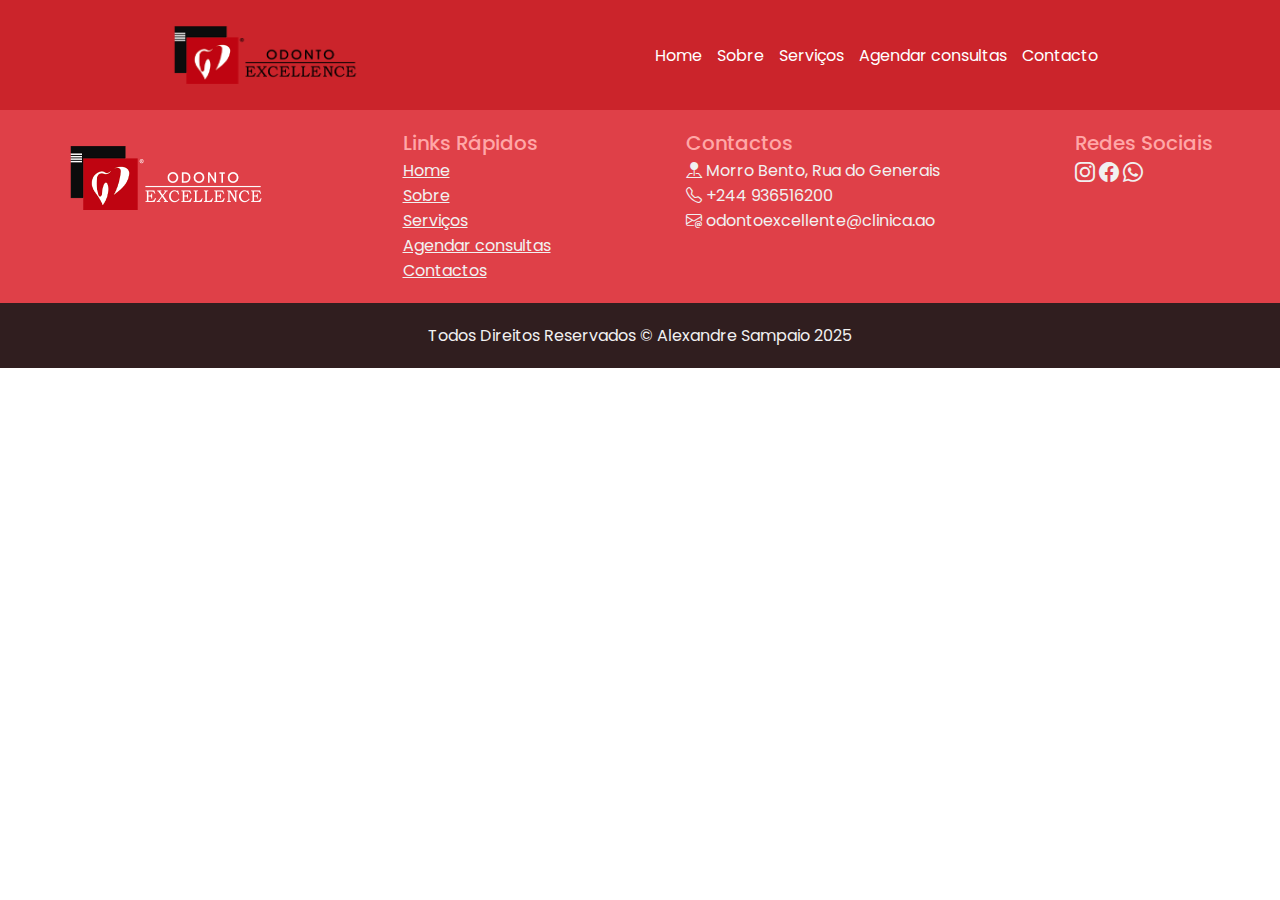
==== agenda.html @ 194ddb95 "First Commit Day" ====
<!DOCTYPE html>
<html lang="en">
<head>
    <meta charset="UTF-8">
    <meta name="viewport" content="width=device-width, initial-scale=1.0">
    <link rel="stylesheet" href="styles/reset.css">
    <link rel="stylesheet" href="styles/geral.css">
    <title>Agendar Consulta | Clinica Odonto Excellente</title>
</head>
<body>
    <header>
        <div class="logo">
            <img src="img/logoExcellenteS.png" alt="">
        </div>
        <div class="abrir-mobile">
            <i class="bi bi-list-nested"></i>
        </div>
        <div class="menu">
            <nav>
                <ul>
                    <li><a href="index.html">Home</a></li>
                    <li><a href="sobre.html">Sobre</a></li>
                    <li><a href="servicos.html">Serviços</a></li>
                    <li><a href="agenda.html">Agendar consultas</a></li>
                    <li><a href="contacto.html">Contacto</a></li>
                </ul>
            </nav>
        </div>
    </header>
    <footer>
        <div class="footer">
            <div class="logo-footer">
                <img src="img/logoExcellenteHome.png" alt="">
            </div>
            <div class="map-links">
                <div class="titulo">
                    <h1>Links Rápidos</h1>
                </div>
                <div class="links-utils">
                    <a href="">Home</a>
                    <a href="">Sobre</a>
                    <a href="">Serviços</a>
                    <a href="">Agendar consultas</a>
                    <a href="">Contactos</a>
                </div>
            </div>
            <div class="map-links">
                <div class="titulo">
                    <h1>Contactos</h1>
                </div>
                <div class="contactos">
                    <p><i class="bi bi-pin-map-fill"></i> Morro Bento, Rua do Generais</p>
                    <p><i class="bi bi-telephone"></i> +244 936516200</p>
                    <p><i class="bi bi-envelope-at"></i> odontoexcellente@clinica.ao</p>
                </div>
            </div>
            <div class="redes-socias">
                <div class="titulo">
                    <h1>Redes Sociais</h1>
                </div>
                <div class="redes">
                    <a href=""><i class="bi bi-instagram"></i></a>
                    <a href=""><i class="bi bi-facebook"></i></a>
                    <a href="https://api.whatsapp.com/send/?phone=244936516200&text&type=phone_number&app_absent=0">
                        <i class="bi bi-whatsapp"></i>
                    </a>
                </div>
            </div>
        </div>
        <div class="bottom">
            <p>Todos Direitos Reservados © Alexandre Sampaio 2025</p>
        </div>
    </footer>
</body>
</html>
---- styles/geral.css ----
@import url("https://cdn.jsdelivr.net/npm/bootstrap-icons@1.11.3/font/bootstrap-icons.min.css");

@keyframes fadeInRigthMenu {
    0%{
        transform: translateX(100%) scale(1);
    }
    100%{
        transform: translateX(0%) scale(1);
    }
}
@keyframes fadeInLeft {
    0%{
        opacity: 0;
        transform: translateX(-100%) scale(1);
    }
    100%{
        opacity: 1;
        transform: translateX(0%) scale(1);
    }
}
@keyframes fadeInRigth {
    0%{
        opacity: 0;
        transform: translateX(100%) scale(1);
    }
    100%{
        opacity: 1;
        transform: translateX(0%) scale(1);
    }
}


header{
    position: fixed;
    right: 0;
    left: 0;
    top: 0;
    background-color: #cb242b;
    display: flex;
    justify-content: space-around;
    align-items: center;
    padding: 10px 30px;
    z-index: 99;
}
.logo{
    font-size: 20px;
    font-weight: 600;
    color: #fff;
    width: 190px;
    height: 90px;
}
.logo img{
    width: 100%;
    height: 100%;
}
.menu{
    padding: 10px;
}
.menu nav ul{
    display: flex;
    justify-content: center;
    align-items: center;
    gap: 15px;
}
.menu nav ul li{
    list-style: none;
}
.menu nav ul li a{
    color: #fff;
    text-decoration: none;
}
.abrir-mobile{
    display: none;
}


.home {
    position: relative;
    display: flex;
    align-items: center;
    flex-direction: column;
    margin-top: 8%;
    background-position: center;
    background-size: cover;
    background-attachment: fixed;
    background-image: url('../img/backgroundodonto.jpg');
    padding: 100px 0;
}

.home::before {
    content: "";
    position: absolute;
    top: 0;
    left: 0;
    width: 100%;
    height: 100%;
    background-color: rgba(75, 20, 20, 0.5);
    z-index: 1;
}

.home * {
    position: relative;
    z-index: 2; 
}
.logoHome{
    width: 350px;
    padding: 0;
    animation: fadeInRigth 1.5s ease-in-out alternate;
    margin-bottom: 3%;
}
.logoHome img{
    width: 100%;
    margin-bottom: -30px;
}
.textIntro{
    text-align: center;
    color: #fff;
    margin-bottom: 3%;
    animation: fadeInRigth 1.5s ease-in-out alternate;
}
.textIntro h1{
    color: #fff;
    font-size: 28px;
    text-transform: uppercase;
}
.textIntro span{
    font-size: 18px;
}
.btn-agenda{
    animation: fadeInRigth 1.5s ease-in-out alternate;
}
.btn-agenda a{
    padding: 15px 25px;
    background-color: #cb242b;
    color: #fff;
    font-weight: 600;
    text-align: center;
    text-decoration: none;
    border-radius: 5px;
}
.btn-agenda a:hover{
    background-color: #d6333b;
    transition: .5s all;
}

footer{
    margin-top: 6%;
}
.footer{
    width: 100%;
    background-color: #df4048;
    justify-content: space-around;
    align-items: flex-start;
    flex-wrap: wrap;
    display: flex;
    padding-top: 4%;
    padding-bottom: 20px;
}
.logo-footer{
    width: 200px;
}
.logo-footer img{
    width: 100%;
}
.footer .titulo h1{
    color: #ffa7a7;
    font-size: 20px;
    font-weight: 500;
}
.links-utils{
    display: flex;
    flex-direction: column;
}
.links-utils a{
    color: #f1f1f1;
}
.map-links{
    color: #f1f1f1;
}
.redes-socias a{
    color: #f1f1f1;
    font-size: 20px;
}
.bottom{
    display: flex;
    justify-content: center;
    align-items: center;
    width: 100%;
    padding: 20px;
    color: #f1f1f1;
    background-color: #301e1f;
}
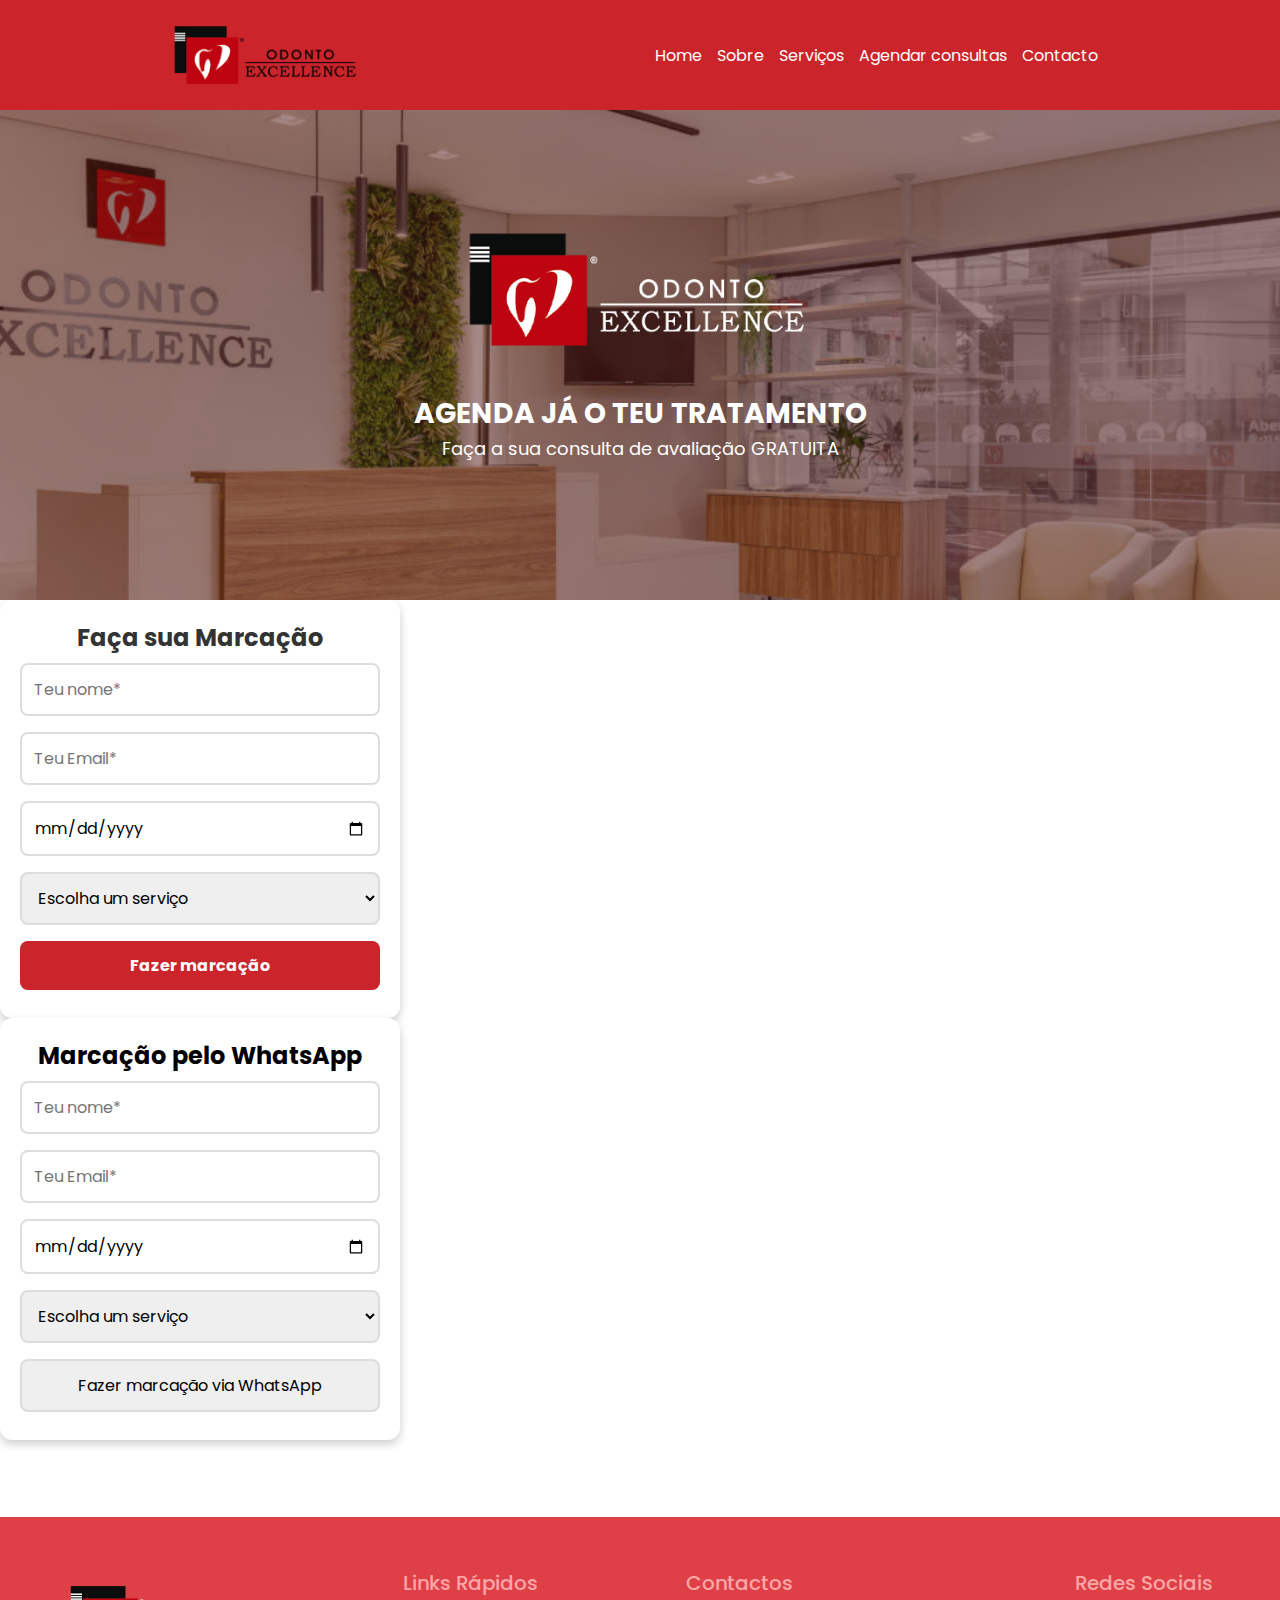
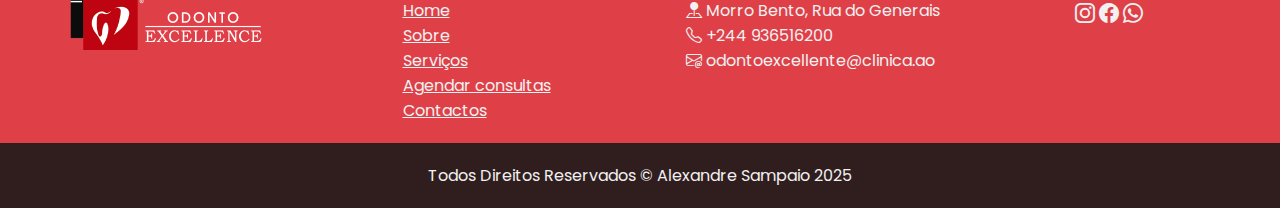
==== commit 2ced5684: "Update code" ====
--- a/agenda.html
+++ b/agenda.html
@@ -5,6 +5,7 @@
     <meta name="viewport" content="width=device-width, initial-scale=1.0">
     <link rel="stylesheet" href="styles/reset.css">
     <link rel="stylesheet" href="styles/geral.css">
+    <link rel="stylesheet" href="styles/agendar.css">
     <title>Agendar Consulta | Clinica Odonto Excellente</title>
 </head>
 <body>
@@ -27,6 +28,65 @@
             </nav>
         </div>
     </header>
+    <div class="home">
+        <div class="logoHome">
+            <img src="img/logoExcellenteHome.png" alt="Logotipo Odonto Excellente da home" srcset="">
+        </div>
+        <div class="textIntro">
+            <h1>Agenda já o teu tratamento</h1>
+            <span>Faça a sua consulta de avaliação GRATUITA</span>
+        </div>
+    </div>
+    <div class="container-flex">
+        <div class="form-container">
+            <h2>Faça sua Marcação</h2>
+            <form id="secureForm">
+                <input type="text" id="nome" placeholder="Teu nome*" >
+                <span class="error" id="errorNome">Nome inválido!</span>
+                
+                <input type="email" id="email" placeholder="Teu Email*" >
+                <span class="error" id="errorEmail">E-mail inválido!</span>
+    
+                <input type="date" id="data" >
+                <span class="error" id="errorData">Escolha uma data futura!</span>
+    
+                <select id="servico" >
+                    <option value="" disabled selected>Escolha um serviço</option>
+                    <option value="Limpeza e check-ups">Limpeza e check-ups</option>
+                    <option value="Aparelhos e ortodontia">Aparelhos e ortodontia</option>
+                    <option value="Clareamento">Clareamento</option>
+                    <option value="Implantes dentários">Implantes dentários</option>
+                    <option value="Consulta de avaliação">Consulta de avaliação</option>
+                </select>
+                <span class="error" id="errorServico">Escolha um serviço!</span>
+    
+                <input type="submit" value="Fazer marcação">
+            </form>
+        </div>
+        <div class="modal" id="modal">
+            <div class="modal-content">
+                <p id="modal-message"></p>
+                <button class="close-btn" onclick="fecharModal()">Fechar</button>
+            </div>
+        </div>
+        <div class="whatsapp">
+            <h2>Marcação pelo WhatsApp</h2>
+            <form id="marcacaoForm">
+                <input type="text" id="nome" placeholder="Teu nome*" required>
+                <input type="email" id="email" placeholder="Teu Email*" required>
+                <input type="date" id="data" required>
+                <select id="servico" required>
+                    <option value="" disabled selected>Escolha um serviço</option>
+                    <option value="Limpeza e check-ups">Limpeza e check-ups</option>
+                    <option value="Aparelhos e ortodontia">Aparelhos e ortodontia</option>
+                    <option value="Clareamento">Clareamento</option>
+                    <option value="Implantes dentários">Implantes dentários</option>
+                    <option value="Consulta de avaliação">Consulta de avaliação</option>
+                </select>
+                <input type="submit" value="Fazer marcação via WhatsApp">
+            </form>
+        </div>
+    </div>
     <footer>
         <div class="footer">
             <div class="logo-footer">
@@ -71,5 +131,8 @@
             <p>Todos Direitos Reservados © Alexandre Sampaio 2025</p>
         </div>
     </footer>
+    <script src="js/formVerification.js"></script>
+    <script src="js/sendEmail.js"></script>
+    <script src="js/sendWhatsApp.js"></script>
 </body>
 </html>--- a/styles/agendar.css
+++ b/styles/agendar.css
@@ -0,0 +1,106 @@
+.form-container {
+    background: #fff;
+    padding: 20px;
+    border-radius: 12px;
+    box-shadow: 0 4px 10px rgba(0, 0, 0, 0.2);
+    max-width: 400px;
+    width: 100%;
+}
+.form-container h2 {
+    text-align: center;
+    color: #333;
+}
+.form-container input,
+.form-container select {
+    width: 100%;
+    padding: 12px;
+    margin: 8px 0;
+    border: 2px solid #ddd;
+    border-radius: 8px;
+    font-size: 16px;
+    transition: 0.3s;
+}
+.form-container input:focus,
+.form-container select:focus {
+    outline: none;
+}
+.form-container input[type="submit"] {
+    background: #cb242b;
+    color: white;
+    font-weight: bold;
+    cursor: pointer;
+    border: none;
+    transition: 0.3s;
+}
+.form-container input[type="submit"]:hover {
+    background: #d3343c;
+    transform: scale(1.01);
+}
+.form-container input[type="submit"]:active {
+    transform: scale(.5);
+}
+.error {
+    color: red;
+    font-size: 14px;
+    display: none;
+}
+.modal {
+    display: none;
+    position: fixed;
+    top: 0;
+    left: 0;
+    width: 100%;
+    height: 100%;
+    background: rgba(0, 0, 0, 0.5);
+    justify-content: center;
+    align-items: center;
+}
+.modal-content {
+    background: white;
+    padding: 20px;
+    border-radius: 8px;
+    text-align: center;
+}
+.close-btn {
+    background: #007bff;
+    color: white;
+    padding: 10px 20px;
+    border: none;
+    cursor: pointer;
+    margin-top: 10px;
+    border-radius: 5px;
+}
+
+.whatsapp {
+    background: #fff;
+    padding: 20px;
+    border-radius: 12px;
+    box-shadow: 0 4px 10px rgba(0, 0, 0, 0.2);
+    max-width: 400px;
+    width: 100%;
+    text-align: center;
+}
+.whatsapp input,
+.whatsapp select {
+    width: 100%;
+    padding: 12px;
+    margin: 8px 0;
+    border: 2px solid #ddd;
+    border-radius: 8px;
+    font-size: 16px;
+}
+.whatsapp button {
+    width: 100%;
+    padding: 12px;
+    background: #25D366;
+    color: white;
+    font-size: 16px;
+    font-weight: bold;
+    border: none;
+    border-radius: 8px;
+    cursor: pointer;
+    margin-top: 10px;
+}
+.whatsapp button:hover {
+    background: #1da851;
+}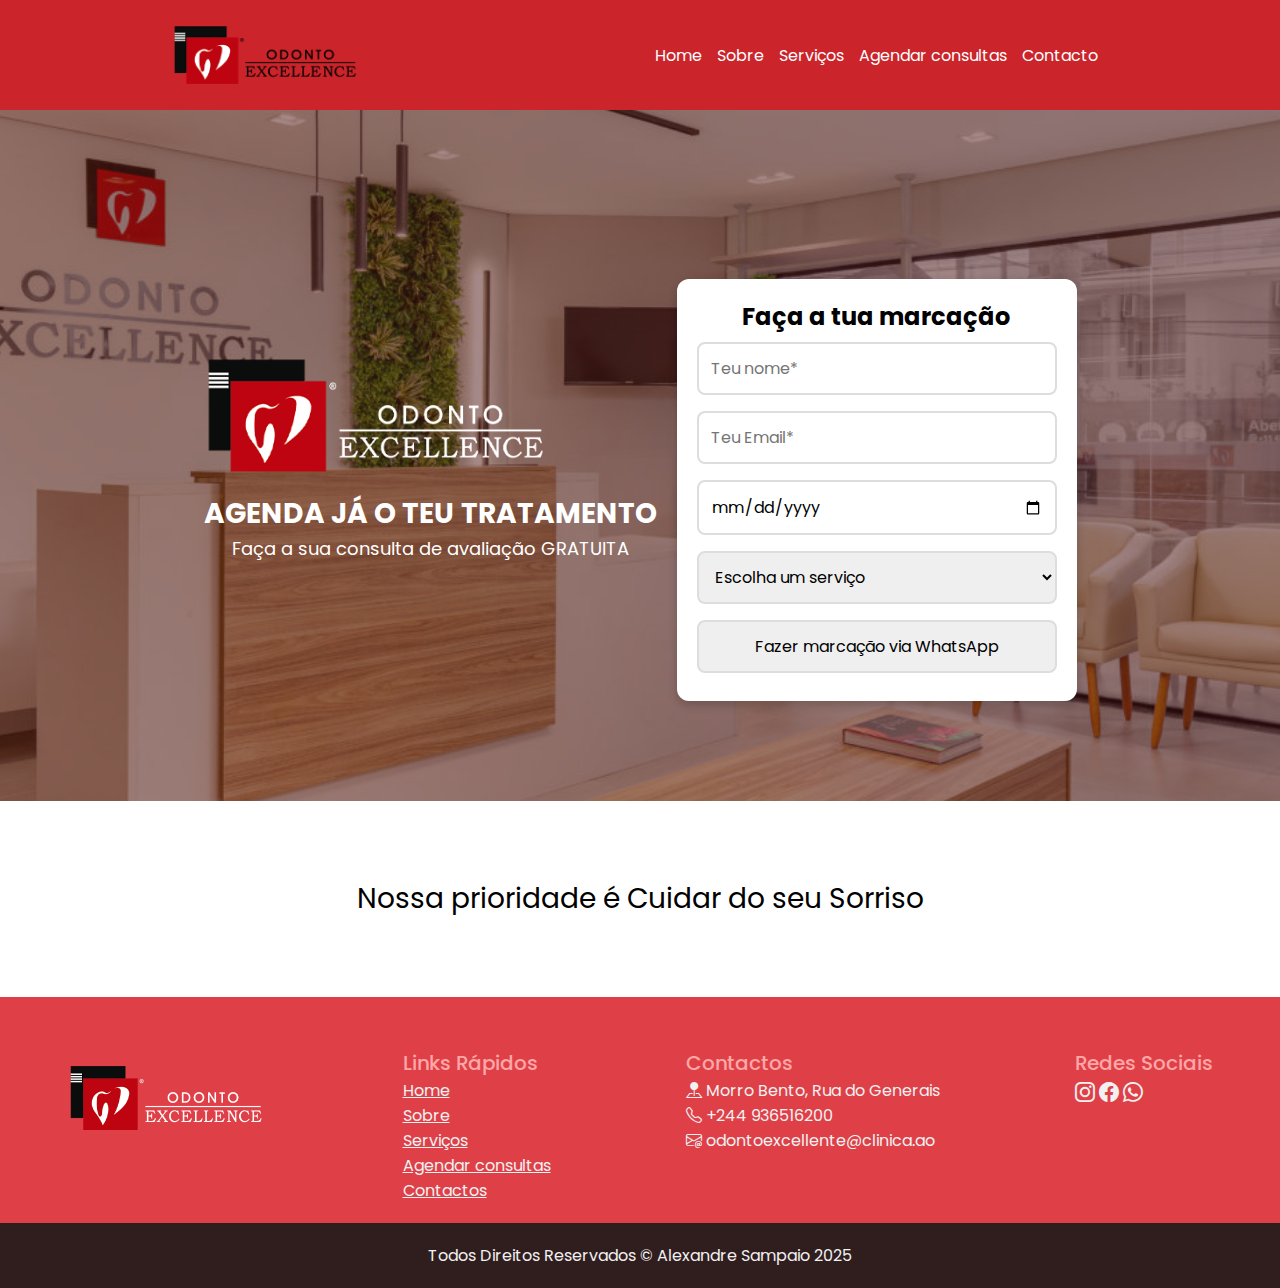
==== commit 81e5d271: "Enviando update" ====
--- a/agenda.html
+++ b/agenda.html
@@ -28,65 +28,41 @@
             </nav>
         </div>
     </header>
-    <div class="home">
-        <div class="logoHome">
-            <img src="img/logoExcellenteHome.png" alt="Logotipo Odonto Excellente da home" srcset="">
+    <div class="home flex-container">
+        <div>
+            <div class="logoHome">
+                <img src="img/logoExcellenteHome.png" alt="Logotipo Odonto Excellente da home" srcset="">
+            </div>
+            <div class="textIntro">
+                <h1>Agenda já o teu tratamento</h1>
+                <span>Faça a sua consulta de avaliação GRATUITA</span>
+            </div>
         </div>
-        <div class="textIntro">
-            <h1>Agenda já o teu tratamento</h1>
-            <span>Faça a sua consulta de avaliação GRATUITA</span>
+        <div class="container-flex">
+            <div class="whatsapp">
+                <h2>Faça a tua marcação</h2>
+                <form id="marcacaoForm">
+                    <input type="text" id="nome" placeholder="Teu nome*" required>
+                    <input type="email" id="email" placeholder="Teu Email*" required>
+                    <input type="date" id="data" required>
+                    <select id="servico" required>
+                        <option value="" disabled selected>Escolha um serviço</option>
+                        <option value="Limpeza e check-ups">Limpeza e check-ups</option>
+                        <option value="Aparelhos e ortodontia">Aparelhos e ortodontia</option>
+                        <option value="Clareamento">Clareamento</option>
+                        <option value="Implantes dentários">Implantes dentários</option>
+                        <option value="Consulta de avaliação">Consulta de avaliação</option>
+                    </select>
+                    <input type="submit" value="Fazer marcação via WhatsApp">
+                </form>
+            </div>
         </div>
     </div>
-    <div class="container-flex">
-        <div class="form-container">
-            <h2>Faça sua Marcação</h2>
-            <form id="secureForm">
-                <input type="text" id="nome" placeholder="Teu nome*" >
-                <span class="error" id="errorNome">Nome inválido!</span>
-                
-                <input type="email" id="email" placeholder="Teu Email*" >
-                <span class="error" id="errorEmail">E-mail inválido!</span>
     
-                <input type="date" id="data" >
-                <span class="error" id="errorData">Escolha uma data futura!</span>
-    
-                <select id="servico" >
-                    <option value="" disabled selected>Escolha um serviço</option>
-                    <option value="Limpeza e check-ups">Limpeza e check-ups</option>
-                    <option value="Aparelhos e ortodontia">Aparelhos e ortodontia</option>
-                    <option value="Clareamento">Clareamento</option>
-                    <option value="Implantes dentários">Implantes dentários</option>
-                    <option value="Consulta de avaliação">Consulta de avaliação</option>
-                </select>
-                <span class="error" id="errorServico">Escolha um serviço!</span>
-    
-                <input type="submit" value="Fazer marcação">
-            </form>
-        </div>
-        <div class="modal" id="modal">
-            <div class="modal-content">
-                <p id="modal-message"></p>
-                <button class="close-btn" onclick="fecharModal()">Fechar</button>
-            </div>
-        </div>
-        <div class="whatsapp">
-            <h2>Marcação pelo WhatsApp</h2>
-            <form id="marcacaoForm">
-                <input type="text" id="nome" placeholder="Teu nome*" required>
-                <input type="email" id="email" placeholder="Teu Email*" required>
-                <input type="date" id="data" required>
-                <select id="servico" required>
-                    <option value="" disabled selected>Escolha um serviço</option>
-                    <option value="Limpeza e check-ups">Limpeza e check-ups</option>
-                    <option value="Aparelhos e ortodontia">Aparelhos e ortodontia</option>
-                    <option value="Clareamento">Clareamento</option>
-                    <option value="Implantes dentários">Implantes dentários</option>
-                    <option value="Consulta de avaliação">Consulta de avaliação</option>
-                </select>
-                <input type="submit" value="Fazer marcação via WhatsApp">
-            </form>
-        </div>
+    <div class="text">
+        Nossa prioridade é Cuidar do seu Sorriso
     </div>
+
     <footer>
         <div class="footer">
             <div class="logo-footer">
--- a/styles/agendar.css
+++ b/styles/agendar.css
@@ -1,74 +1,24 @@
-.form-container {
-    background: #fff;
-    padding: 20px;
-    border-radius: 12px;
-    box-shadow: 0 4px 10px rgba(0, 0, 0, 0.2);
-    max-width: 400px;
-    width: 100%;
-}
-.form-container h2 {
-    text-align: center;
-    color: #333;
-}
-.form-container input,
-.form-container select {
-    width: 100%;
-    padding: 12px;
-    margin: 8px 0;
-    border: 2px solid #ddd;
-    border-radius: 8px;
-    font-size: 16px;
-    transition: 0.3s;
-}
-.form-container input:focus,
-.form-container select:focus {
-    outline: none;
-}
-.form-container input[type="submit"] {
-    background: #cb242b;
-    color: white;
-    font-weight: bold;
-    cursor: pointer;
-    border: none;
-    transition: 0.3s;
-}
-.form-container input[type="submit"]:hover {
-    background: #d3343c;
-    transform: scale(1.01);
-}
-.form-container input[type="submit"]:active {
-    transform: scale(.5);
-}
-.error {
-    color: red;
-    font-size: 14px;
-    display: none;
-}
-.modal {
-    display: none;
-    position: fixed;
-    top: 0;
-    left: 0;
-    width: 100%;
-    height: 100%;
-    background: rgba(0, 0, 0, 0.5);
+.container-flex{
+    display: flex;
     justify-content: center;
     align-items: center;
+    gap: 20px;
+    margin-top: 6%;
+    flex-wrap: wrap;
 }
-.modal-content {
-    background: white;
-    padding: 20px;
-    border-radius: 8px;
-    text-align: center;
+.flex-container{
+    display: flex;
+    justify-content: center;
+    align-items: center;
+    gap: 20px;
+    flex-direction: row;
 }
-.close-btn {
-    background: #007bff;
-    color: white;
-    padding: 10px 20px;
-    border: none;
-    cursor: pointer;
-    margin-top: 10px;
-    border-radius: 5px;
+.text{
+    display: flex;
+    justify-content: center;
+    align-items: center;
+    font-size: 28px;
+    margin-top: 6%;
 }
 
 .whatsapp {
